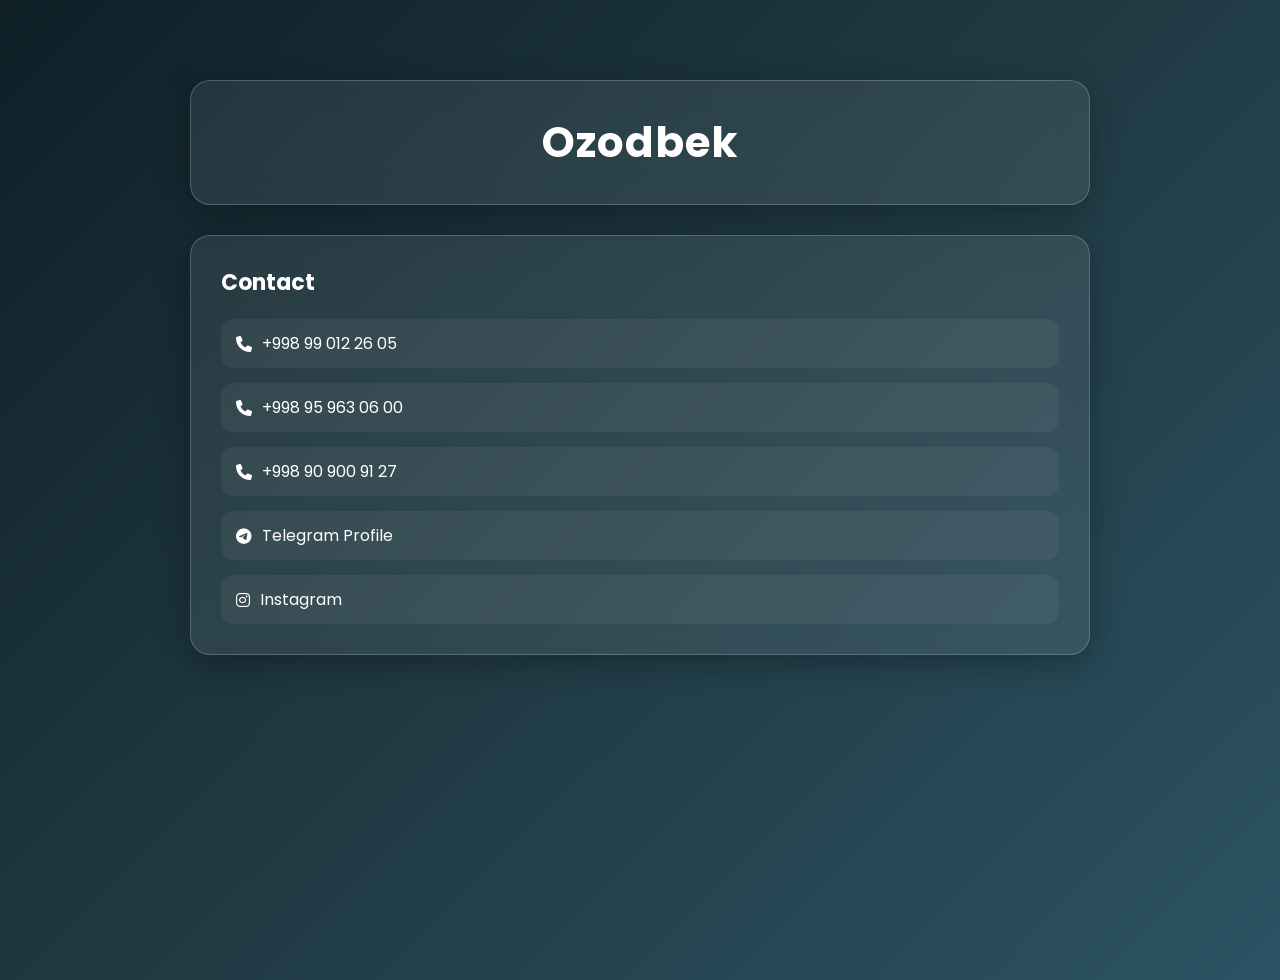
==== index.html @ 57e9100e "Add files via upload" ====
<!DOCTYPE html>
<html lang="uz">
<head>
    <meta charset="UTF-8">
    <meta name="viewport" content="width=device-width, initial-scale=1.0">
    <title>Ozodbek | Frontend Developer</title>

    <!-- CSS -->
    <link rel="stylesheet" href="style.css">

    <!-- Font Awesome -->
    <link
        rel="stylesheet"
        href="https://cdnjs.cloudflare.com/ajax/libs/font-awesome/6.5.0/css/all.min.css"
    />

    <!-- Google Font -->
    <link
        href="https://fonts.googleapis.com/css2?family=Poppins:wght@300;400;600;700&display=swap"
        rel="stylesheet"
    />
</head>
<body>

    <div class="container">

        <!-- HERO -->
        <section class="glass hero">
            <h1>Ozodbek</h1>
        </section>

        <!-- CONTACT -->
        <section class="glass contact">
            <h2>Contact</h2>

            <div class="contact-links">

                <a href="tel:+998990122605">
                    <i class="fa-solid fa-phone"></i>
                    +998 99 012 26 05
                </a>

                <a href="tel:+998959630600">
                    <i class="fa-solid fa-phone"></i>
                    +998 95 963 06 00
                </a>

                <a href="tel:+998909009127">
                    <i class="fa-solid fa-phone"></i>
                    +998 90 900 91 27
                </a>
                
                <a href="https://t.me/Azadbei" target="_blank">
                    <i class="fa-brands fa-telegram"></i>
                    Telegram Profile
                </a>

                <a href="https://instagram.com/azadbei" target="_blank">
                    <i class="fa-brands fa-instagram"></i>
                    Instagram
                </a>

            </div>
        </section>

    </div>

</body>
</html>
---- style.css ----
/* ===== RESET ===== */
*{
    margin:0;
    padding:0;
    box-sizing:border-box;
    font-family:'Poppins', sans-serif;
}

/* ===== BODY ===== */
body{
    min-height:100vh;
    background:linear-gradient(135deg,#0f2027,#203a43,#2c5364);
    color:#fff;
    overflow-x:hidden;
}

/* ===== MAIN CONTAINER ===== */
.container{
    width:90%;
    max-width:900px;
    margin:80px auto;
    display:flex;
    flex-direction:column;
    gap:30px;
}

/* ===== GLASS CARD ===== */
.glass{
    background:rgba(255,255,255,0.08);
    border-radius:20px;
    padding:30px;
    backdrop-filter:blur(15px);
    -webkit-backdrop-filter:blur(15px);
    border:1px solid rgba(255,255,255,0.2);
    box-shadow:0 8px 32px rgba(0,0,0,0.3);
    transition:0.4s ease;
}

.glass:hover{
    transform:translateY(-6px);
    box-shadow:0 12px 40px rgba(0,0,0,0.4);
}

/* ===== HERO ===== */
.hero{
    text-align:center;
}

.hero h1{
    font-size:42px;
    font-weight:700;
    letter-spacing:1px;
}

.hero h2{
    font-weight:400;
    margin-top:10px;
    opacity:0.8;
}

.bio{
    margin-top:15px;
    font-size:14px;
    opacity:0.7;
}

/* ===== CONTACT ===== */
.contact h2{
    margin-bottom:20px;
    font-size:22px;
}

.contact-links{
    display:flex;
    flex-direction:column;
    gap:15px;
}

.contact-links a{
    text-decoration:none;
    color:#fff;
    background:rgba(255,255,255,0.05);
    padding:12px 15px;
    border-radius:12px;
    display:flex;
    align-items:center;
    gap:10px;
    transition:0.3s ease;
}

.contact-links a:hover{
    background:rgba(255,255,255,0.15);
    transform:translateX(6px);
}

/* ===== HOBBIES ===== */
.hobbies h2{
    margin-bottom:20px;
    font-size:22px;
}

.hobby-item{
    display:flex;
    align-items:center;
    gap:10px;
    background:rgba(255,255,255,0.05);
    padding:12px 15px;
    border-radius:12px;
    margin-bottom:12px;
    transition:0.3s ease;
}

.hobby-item:hover{
    background:rgba(255,255,255,0.15);
}

.hobby-item a{
    color:#fff;
    text-decoration:none;
    transition:0.3s;
}

.hobby-item a:hover{
    color:#00d4ff;
    transform:translateX(5px);
}

/* ===== RESPONSIVE ===== */
@media(max-width:768px){
    .hero h1{
        font-size:32px;
    }

    .glass{
        padding:20px;
    }
}

@media(max-width:480px){
    .container{
        margin:40px auto;
    }

    .hero h1{
        font-size:26px;
    }
}
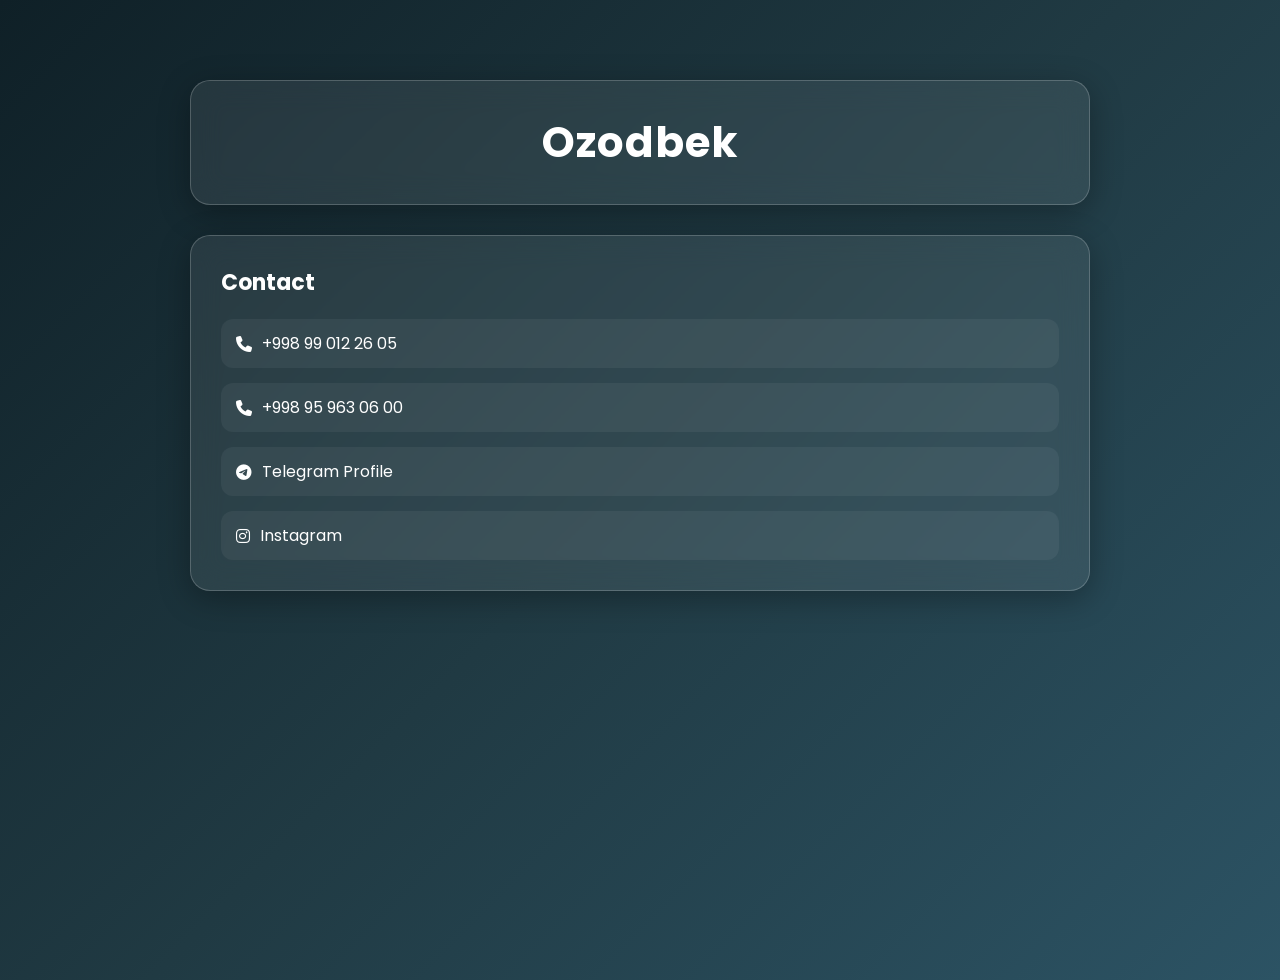
==== commit 83d8e031: "Fix HTML formatting and remove duplicate content" ====
--- a/index.html
+++ b/index.html
@@ -44,11 +44,6 @@
                     <i class="fa-solid fa-phone"></i>
                     +998 95 963 06 00
                 </a>
-
-                <a href="tel:+998909009127">
-                    <i class="fa-solid fa-phone"></i>
-                    +998 90 900 91 27
-                </a>
                 
                 <a href="https://t.me/Azadbei" target="_blank">
                     <i class="fa-brands fa-telegram"></i>
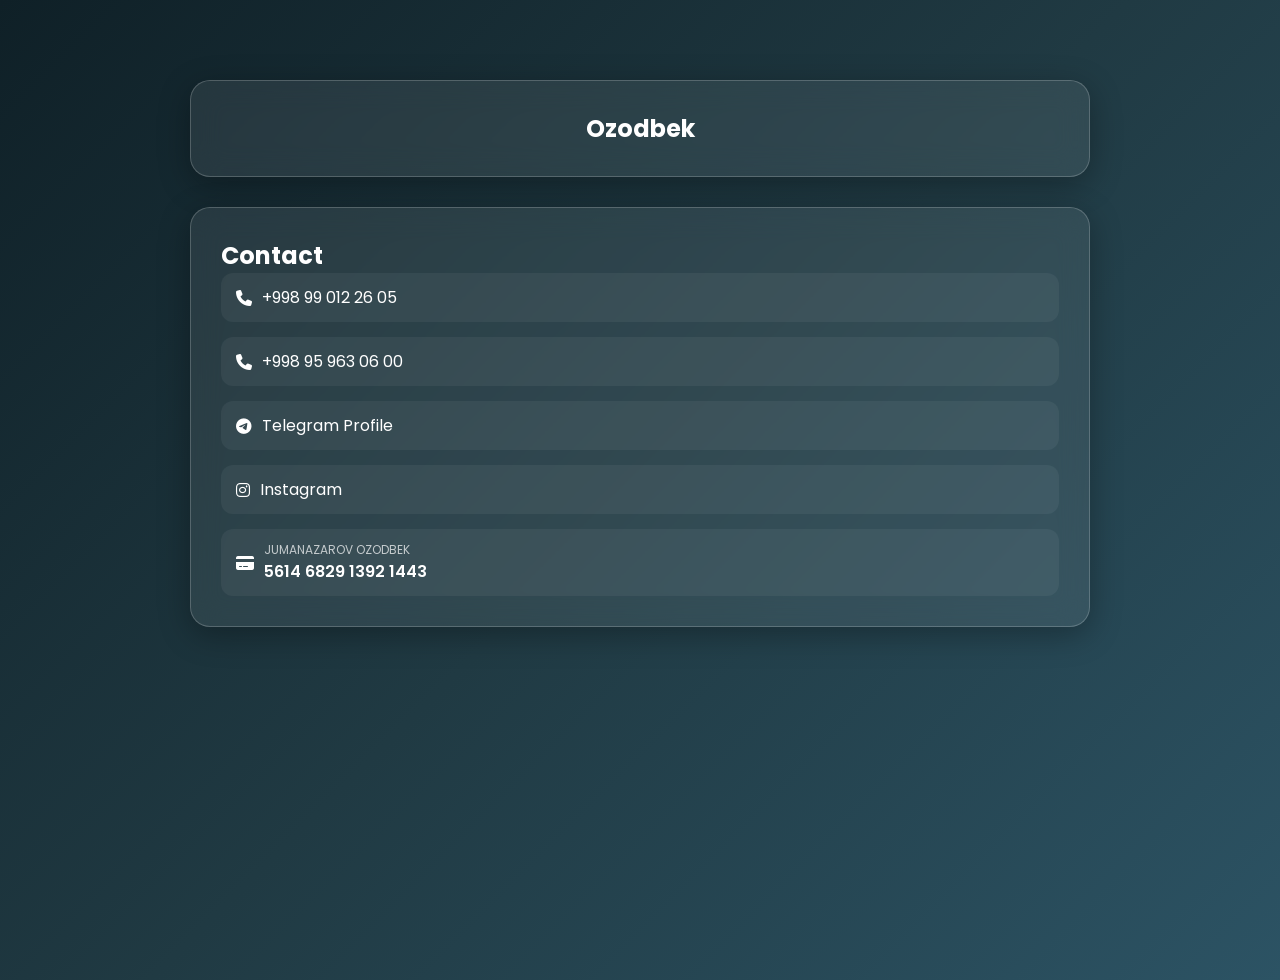
==== commit 69c5b2f0: "update design + card copy feature" ====
--- a/index.html
+++ b/index.html
@@ -1,64 +1,68 @@
-<!DOCTYPE html>
+<!doctype html>
 <html lang="uz">
-<head>
-    <meta charset="UTF-8">
-    <meta name="viewport" content="width=device-width, initial-scale=1.0">
-    <title>Ozodbek | Frontend Developer</title>
+  <head>
+    <meta charset="UTF-8" />
+    <meta name="viewport" content="width=device-width, initial-scale=1.0" />
+    <title>Ozodbek | contact-links</title>
 
-    <!-- CSS -->
-    <link rel="stylesheet" href="style.css">
+    <link rel="stylesheet" href="style.css" />
 
-    <!-- Font Awesome -->
     <link
-        rel="stylesheet"
-        href="https://cdnjs.cloudflare.com/ajax/libs/font-awesome/6.5.0/css/all.min.css"
+      rel="stylesheet"
+      href="https://cdnjs.cloudflare.com/ajax/libs/font-awesome/6.5.0/css/all.min.css"
     />
 
-    <!-- Google Font -->
     <link
-        href="https://fonts.googleapis.com/css2?family=Poppins:wght@300;400;600;700&display=swap"
-        rel="stylesheet"
+      href="https://fonts.googleapis.com/css2?family=Poppins:wght@300;400;600;700&display=swap"
+      rel="stylesheet"
     />
-</head>
-<body>
+  </head>
 
+  <body>
     <div class="container">
+      <section class="glass hero">
+        <h1>Ozodbek</h1>
+      </section>
 
-        <!-- HERO -->
-        <section class="glass hero">
-            <h1>Ozodbek</h1>
-        </section>
+      <section class="glass contact">
+        <h2>Contact</h2>
 
-        <!-- CONTACT -->
-        <section class="glass contact">
-            <h2>Contact</h2>
+        <div class="contact-links">
+          <a href="tel:+998990122605">
+            <i class="fa-solid fa-phone"></i>
+            +998 99 012 26 05
+          </a>
 
-            <div class="contact-links">
+          <a href="tel:+998959630600">
+            <i class="fa-solid fa-phone"></i>
+            +998 95 963 06 00
+          </a>
 
-                <a href="tel:+998990122605">
-                    <i class="fa-solid fa-phone"></i>
-                    +998 99 012 26 05
-                </a>
+          <a href="https://t.me/Azadbei" target="_blank">
+            <i class="fa-brands fa-telegram"></i>
+            Telegram Profile
+          </a>
 
-                <a href="tel:+998959630600">
-                    <i class="fa-solid fa-phone"></i>
-                    +998 95 963 06 00
-                </a>
-                
-                <a href="https://t.me/Azadbei" target="_blank">
-                    <i class="fa-brands fa-telegram"></i>
-                    Telegram Profile
-                </a>
+          <a href="https://instagram.com/azadbei" target="_blank">
+            <i class="fa-brands fa-instagram"></i>
+            Instagram
+          </a>
 
-                <a href="https://instagram.com/azadbei" target="_blank">
-                    <i class="fa-brands fa-instagram"></i>
-                    Instagram
-                </a>
+          <div class="card-number" id="card">
+            <i class="fa-solid fa-credit-card"></i>
 
+            <div class="card-info">
+              <span class="card-owner">JUMANAZAROV OZODBEK</span>
+              <span id="card-text">5614 6829 1392 1443</span>
             </div>
-        </section>
-
+          </div>
+          
+        </div>
+      </section>
     </div>
 
-</body>
+    <div class="toast" id="toast">Copied ✅</div>
+
+    <script src="script.js"></script>
+  </body>
 </html>
--- a/style.css
+++ b/style.css
@@ -1,147 +1,142 @@
-/* ===== RESET ===== */
-*{
-    margin:0;
-    padding:0;
-    box-sizing:border-box;
-    font-family:'Poppins', sans-serif;
+* {
+  margin: 0;
+  padding: 0;
+  box-sizing: border-box;
+  font-family: "Poppins", sans-serif;
 }
 
-/* ===== BODY ===== */
-body{
-    min-height:100vh;
-    background:linear-gradient(135deg,#0f2027,#203a43,#2c5364);
-    color:#fff;
-    overflow-x:hidden;
+body {
+  min-height: 100vh;
+  background: linear-gradient(135deg, #0f2027, #203a43, #2c5364);
+  color: #fff;
 }
 
-/* ===== MAIN CONTAINER ===== */
-.container{
-    width:90%;
-    max-width:900px;
-    margin:80px auto;
-    display:flex;
-    flex-direction:column;
-    gap:30px;
+.container {
+  width: 90%;
+  max-width: 900px;
+  margin: 80px auto;
+  display: flex;
+  flex-direction: column;
+  gap: 30px;
 }
 
-/* ===== GLASS CARD ===== */
-.glass{
-    background:rgba(255,255,255,0.08);
-    border-radius:20px;
-    padding:30px;
-    backdrop-filter:blur(15px);
-    -webkit-backdrop-filter:blur(15px);
-    border:1px solid rgba(255,255,255,0.2);
-    box-shadow:0 8px 32px rgba(0,0,0,0.3);
-    transition:0.4s ease;
+.glass {
+  background: rgba(255, 255, 255, 0.08);
+  border-radius: 20px;
+  padding: 30px;
+  backdrop-filter: blur(15px);
+  border: 1px solid rgba(255, 255, 255, 0.2);
+  box-shadow: 0 8px 32px rgba(0, 0, 0, 0.3);
 }
 
-.glass:hover{
-    transform:translateY(-6px);
-    box-shadow:0 12px 40px rgba(0,0,0,0.4);
+.hero {
+  text-align: center;
 }
 
-/* ===== HERO ===== */
-.hero{
-    text-align:center;
+.contact-links {
+  display: flex;
+  flex-direction: column;
+  gap: 15px;
 }
 
-.hero h1{
-    font-size:42px;
-    font-weight:700;
-    letter-spacing:1px;
+.contact-links a {
+  text-decoration: none;
+  color: #fff;
+  background: rgba(255, 255, 255, 0.05);
+  padding: 12px 15px;
+  border-radius: 12px;
+  display: flex;
+  align-items: center;
+  gap: 10px;
+
+  transition:
+    transform 0.25s ease,
+    background 0.25s ease;
 }
 
-.hero h2{
-    font-weight:400;
-    margin-top:10px;
-    opacity:0.8;
+.contact-links a:hover {
+  background: rgba(255, 255, 255, 0.15);
+  transform: translateX(6px);
 }
 
-.bio{
-    margin-top:15px;
-    font-size:14px;
-    opacity:0.7;
+/* CARD */
+.card-number {
+  background: rgba(255, 255, 255, 0.05);
+  padding: 12px 15px;
+  border-radius: 12px;
+  cursor: pointer;
+
+  display: flex; /* 🔥 MUHIM */
+  align-items: center; /* 🔥 MUHIM */
+  gap: 10px;
+
+  transition:
+    transform 0.25s ease,
+    background 0.25s ease;
 }
 
-/* ===== CONTACT ===== */
-.contact h2{
-    margin-bottom:20px;
-    font-size:22px;
+.card-number i {
+  font-size: 16px;
 }
 
-.contact-links{
-    display:flex;
-    flex-direction:column;
-    gap:15px;
+.card-number:hover {
+  background: rgba(255, 255, 255, 0.15);
+  transform: translateX(6px);
 }
 
-.contact-links a{
-    text-decoration:none;
-    color:#fff;
-    background:rgba(255,255,255,0.05);
-    padding:12px 15px;
-    border-radius:12px;
-    display:flex;
-    align-items:center;
-    gap:10px;
-    transition:0.3s ease;
+.card-number:active {
+  transform: scale(0.97);
 }
 
-.contact-links a:hover{
-    background:rgba(255,255,255,0.15);
-    transform:translateX(6px);
+.card-info {
+  display: flex;
+  flex-direction: column;
 }
 
-/* ===== HOBBIES ===== */
-.hobbies h2{
-    margin-bottom:20px;
-    font-size:22px;
+.card-owner {
+  font-size: 12px;
+  opacity: 0.7;
 }
 
-.hobby-item{
-    display:flex;
-    align-items:center;
-    gap:10px;
-    background:rgba(255,255,255,0.05);
-    padding:12px 15px;
-    border-radius:12px;
-    margin-bottom:12px;
-    transition:0.3s ease;
+#card-text {
+  font-weight: 600;
 }
 
-.hobby-item:hover{
-    background:rgba(255,255,255,0.15);
+.card-top {
+  display: flex;
+  justify-content: space-between;
+  align-items: center;
+  margin-bottom: 8px;
 }
 
-.hobby-item a{
-    color:#fff;
-    text-decoration:none;
-    transition:0.3s;
+.card-bank {
+  font-size: 12px;
+  opacity: 0.7;
+  letter-spacing: 1px;
 }
 
-.hobby-item a:hover{
-    color:#00d4ff;
-    transform:translateX(5px);
+.card-logo {
+  font-size: 18px;
+  opacity: 0.8;
 }
 
-/* ===== RESPONSIVE ===== */
-@media(max-width:768px){
-    .hero h1{
-        font-size:32px;
-    }
-
-    .glass{
-        padding:20px;
-    }
+/* TOAST */
+.toast {
+  position: fixed;
+  bottom: 30px;
+  left: 50%;
+  transform: translateX(-50%) translateY(20px);
+  background: rgba(255, 255, 255, 0.05);
+  backdrop-filter: blur(15px);
+  border: 1px solid rgba(255, 255, 255, 0.2);
+  color: #fff;
+  padding: 10px 20px;
+  border-radius: 20px;
+  opacity: 0;
+  transition: 0.4s;
 }
 
-@media(max-width:480px){
-    .container{
-        margin:40px auto;
-    }
-
-    .hero h1{
-        font-size:26px;
-    }
+.toast.show {
+  opacity: 1;
+  transform: translateX(-50%) translateY(0);
 }
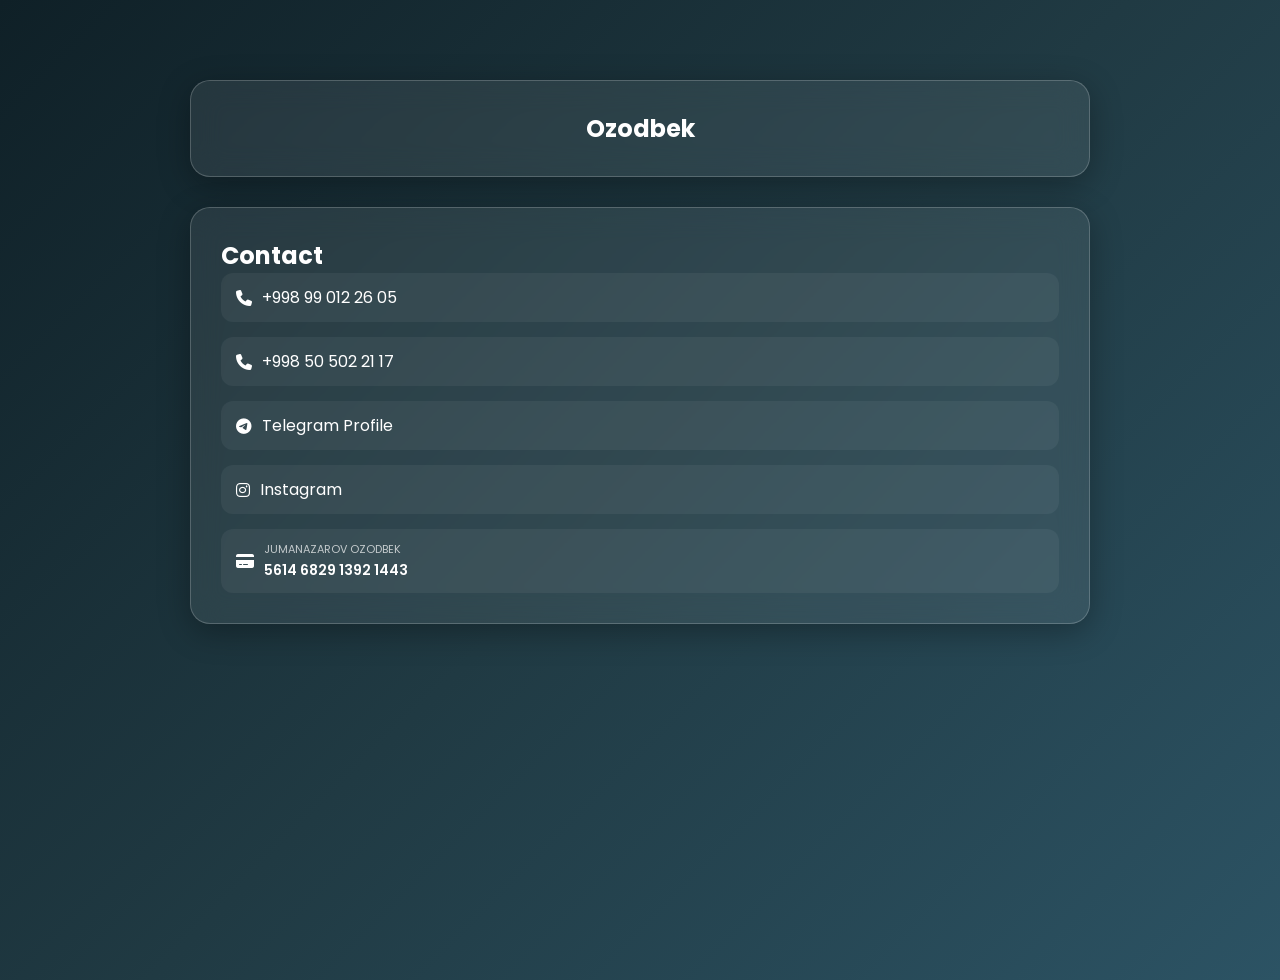
==== commit 169f063b: "Fix phone number in contact links Updated phone number in contact links." ====
--- a/index.html
+++ b/index.html
@@ -33,9 +33,9 @@
             +998 99 012 26 05
           </a>
 
-          <a href="tel:+998959630600">
+          <a href="tel:+998505022117">
             <i class="fa-solid fa-phone"></i>
-            +998 95 963 06 00
+            +998 50 502 21 17
           </a>
 
           <a href="https://t.me/Azadbei" target="_blank">
--- a/style.css
+++ b/style.css
@@ -1,142 +1,149 @@
-* {
-  margin: 0;
-  padding: 0;
-  box-sizing: border-box;
-  font-family: "Poppins", sans-serif;
+*{
+  margin:0;
+  padding:0;
+  box-sizing:border-box;
+  font-family:"Poppins", sans-serif;
 }
 
-body {
-  min-height: 100vh;
-  background: linear-gradient(135deg, #0f2027, #203a43, #2c5364);
-  color: #fff;
+body{
+  min-height:100vh;
+  background:linear-gradient(135deg,#0f2027,#203a43,#2c5364);
+  color:#fff;
 }
 
-.container {
-  width: 90%;
-  max-width: 900px;
-  margin: 80px auto;
-  display: flex;
-  flex-direction: column;
-  gap: 30px;
+.container{
+  width:90%;
+  max-width:900px;
+  margin:80px auto;
+  display:flex;
+  flex-direction:column;
+  gap:30px;
 }
 
-.glass {
-  background: rgba(255, 255, 255, 0.08);
-  border-radius: 20px;
-  padding: 30px;
-  backdrop-filter: blur(15px);
-  border: 1px solid rgba(255, 255, 255, 0.2);
-  box-shadow: 0 8px 32px rgba(0, 0, 0, 0.3);
+.glass{
+  background:rgba(255,255,255,0.08);
+  border-radius:20px;
+  padding:30px;
+  backdrop-filter:blur(15px);
+  border:1px solid rgba(255,255,255,0.2);
+  box-shadow:0 8px 32px rgba(0,0,0,0.3);
 }
 
-.hero {
-  text-align: center;
+.hero{
+  text-align:center;
 }
 
-.contact-links {
-  display: flex;
-  flex-direction: column;
-  gap: 15px;
+.contact-links{
+  display:flex;
+  flex-direction:column;
+  gap:15px;
 }
 
-.contact-links a {
-  text-decoration: none;
-  color: #fff;
-  background: rgba(255, 255, 255, 0.05);
-  padding: 12px 15px;
-  border-radius: 12px;
-  display: flex;
-  align-items: center;
-  gap: 10px;
-
-  transition:
-    transform 0.25s ease,
-    background 0.25s ease;
+.contact-links a{
+  text-decoration:none;
+  color:#fff;
+  background:rgba(255,255,255,0.05);
+  padding:12px 15px;
+  border-radius:12px;
+  display:flex;
+  align-items:center;
+  gap:10px;
+  transition:transform 0.25s ease, background 0.25s ease;
 }
 
-.contact-links a:hover {
-  background: rgba(255, 255, 255, 0.15);
-  transform: translateX(6px);
+.contact-links a:hover{
+  background:rgba(255,255,255,0.15);
+  transform:translateX(6px);
 }
 
 /* CARD */
-.card-number {
-  background: rgba(255, 255, 255, 0.05);
-  padding: 12px 15px;
-  border-radius: 12px;
-  cursor: pointer;
+.card-number{
+  background:rgba(255,255,255,0.05);
+  padding:12px 15px;
+  border-radius:12px;
+  cursor:pointer;
 
-  display: flex; /* 🔥 MUHIM */
-  align-items: center; /* 🔥 MUHIM */
-  gap: 10px;
+  display:flex;
+  align-items:center;
+  gap:10px;
+  flex-wrap:wrap;
 
-  transition:
-    transform 0.25s ease,
-    background 0.25s ease;
+  transition:transform 0.25s ease, background 0.25s ease;
 }
 
-.card-number i {
-  font-size: 16px;
+.card-number:hover{
+  background:rgba(255,255,255,0.15);
+  transform:translateX(6px);
 }
 
-.card-number:hover {
-  background: rgba(255, 255, 255, 0.15);
-  transform: translateX(6px);
+.card-number:active{
+  transform:scale(0.97);
 }
 
-.card-number:active {
-  transform: scale(0.97);
+.card-info{
+  display:flex;
+  flex-direction:column;
+  gap:2px;
 }
 
-.card-info {
-  display: flex;
-  flex-direction: column;
+.card-owner{
+  font-size:11px;
+  opacity:0.7;
 }
 
-.card-owner {
-  font-size: 12px;
-  opacity: 0.7;
+#card-text{
+  font-size:14px;
+  font-weight:600;
+  word-break:break-all;
 }
 
-#card-text {
-  font-weight: 600;
+.card-top{
+  display:flex;
+  justify-content:space-between;
+  align-items:center;
+  margin-bottom:8px;
 }
 
-.card-top {
-  display: flex;
-  justify-content: space-between;
-  align-items: center;
-  margin-bottom: 8px;
+.card-bank{
+  font-size:12px;
+  opacity:0.7;
+  letter-spacing:1px;
 }
 
-.card-bank {
-  font-size: 12px;
-  opacity: 0.7;
-  letter-spacing: 1px;
-}
-
-.card-logo {
-  font-size: 18px;
-  opacity: 0.8;
+.card-logo{
+  font-size:18px;
+  opacity:0.8;
 }
 
 /* TOAST */
-.toast {
-  position: fixed;
-  bottom: 30px;
-  left: 50%;
-  transform: translateX(-50%) translateY(20px);
-  background: rgba(255, 255, 255, 0.05);
-  backdrop-filter: blur(15px);
-  border: 1px solid rgba(255, 255, 255, 0.2);
-  color: #fff;
-  padding: 10px 20px;
-  border-radius: 20px;
-  opacity: 0;
-  transition: 0.4s;
+.toast{
+  position:fixed;
+  bottom:20px;
+  left:50%;
+  transform:translateX(-50%) translateY(20px);
+  background:rgba(255,255,255,0.05);
+  backdrop-filter:blur(15px);
+  border:1px solid rgba(255,255,255,0.2);
+  color:#fff;
+  padding:10px 20px;
+  border-radius:20px;
+  opacity:0;
+  transition:0.4s;
 }
 
-.toast.show {
-  opacity: 1;
-  transform: translateX(-50%) translateY(0);
+.toast.show{
+  opacity:1;
+  transform:translateX(-50%) translateY(0);
 }
+
+/* MOBILE */
+@media(max-width:480px){
+  .container{
+    margin:40px auto;
+  }
+
+  .contact-links a,
+  .card-number{
+    font-size:14px;
+  }
+}
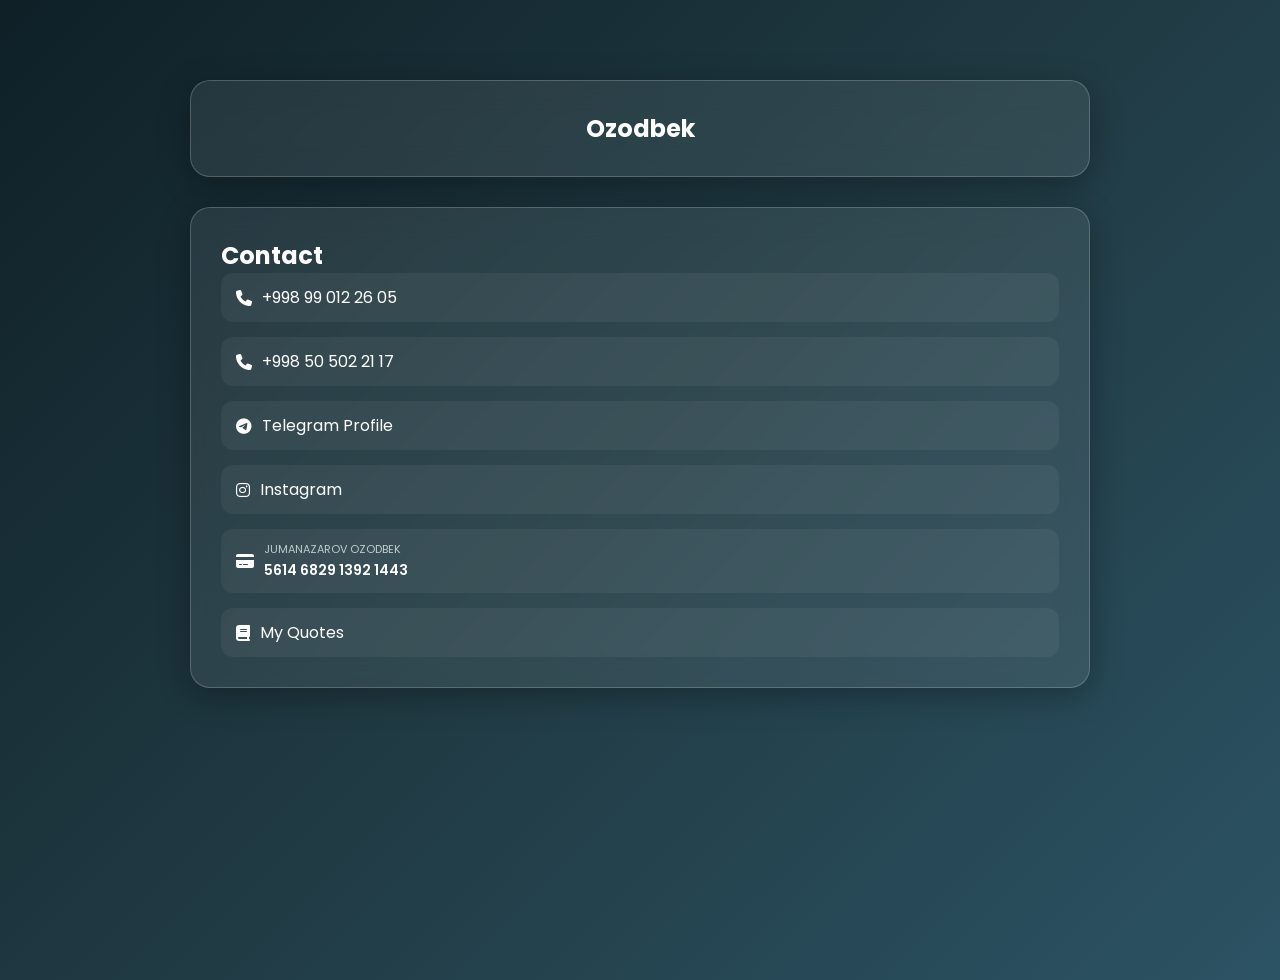
==== commit 7f01601d: "Update index.html" ====
--- a/index.html
+++ b/index.html
@@ -56,6 +56,13 @@
               <span id="card-text">5614 6829 1392 1443</span>
             </div>
           </div>
+        		
+        			<div class="quote-link">
+  <a href="quotes.html">
+    <i class="fa-solid fa-book"></i>
+    My Quotes
+  </a>
+</div>
           
         </div>
       </section>
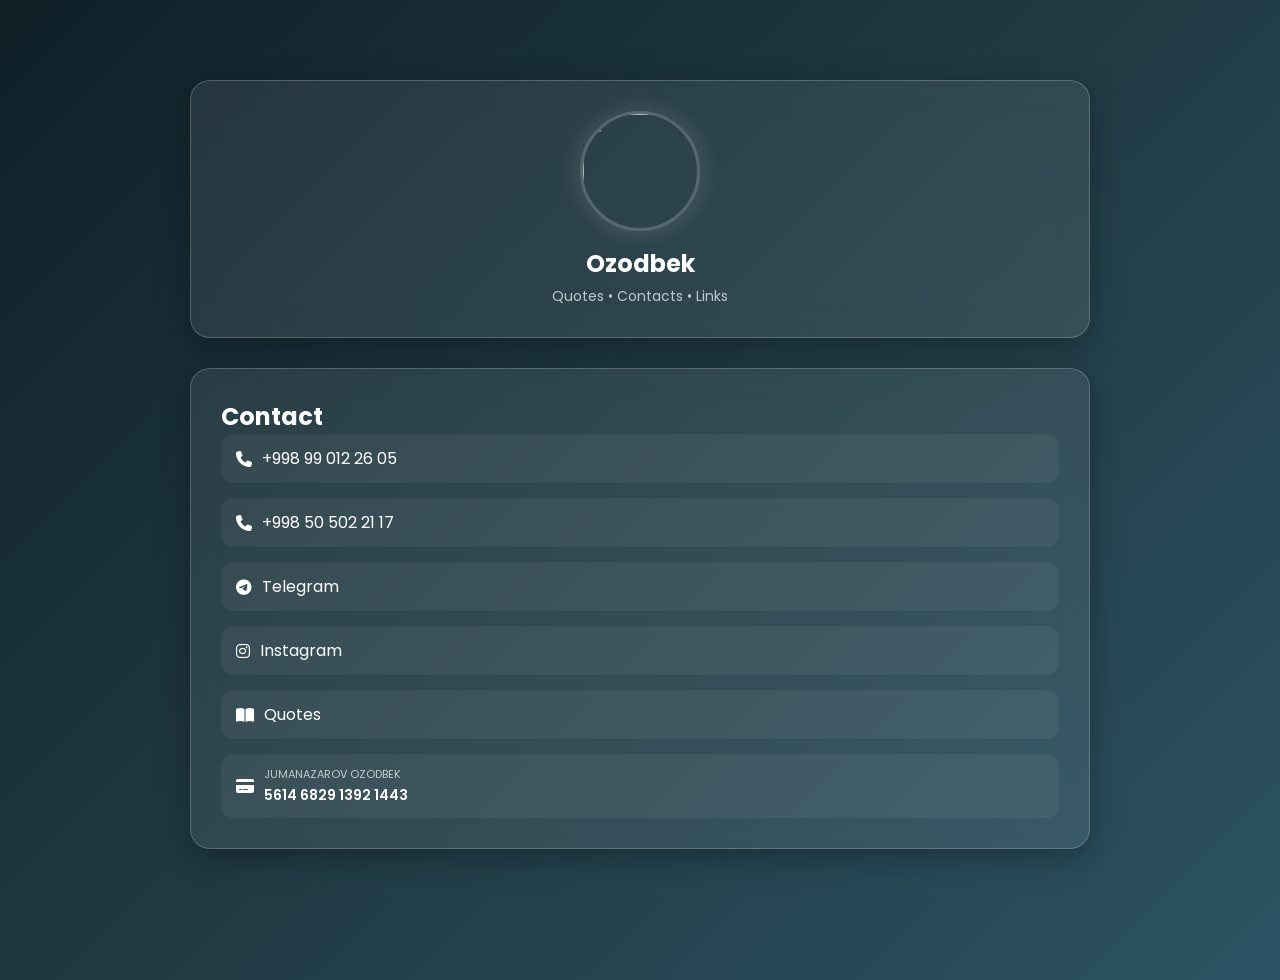
==== commit 62ef36bf: "Enhance index.html with new features and styling Added avatar image and subtitle to hero section. Up" ====
--- a/index.html
+++ b/index.html
@@ -1,75 +1,209 @@
 <!doctype html>
 <html lang="uz">
-  <head>
-    <meta charset="UTF-8" />
-    <meta name="viewport" content="width=device-width, initial-scale=1.0" />
-    <title>Ozodbek | contact-links</title>
-
-    <link rel="stylesheet" href="style.css" />
-
-    <link
-      rel="stylesheet"
-      href="https://cdnjs.cloudflare.com/ajax/libs/font-awesome/6.5.0/css/all.min.css"
-    />
-
-    <link
-      href="https://fonts.googleapis.com/css2?family=Poppins:wght@300;400;600;700&display=swap"
-      rel="stylesheet"
-    />
-  </head>
-
-  <body>
-    <div class="container">
-      <section class="glass hero">
-        <h1>Ozodbek</h1>
-      </section>
-
-      <section class="glass contact">
-        <h2>Contact</h2>
-
-        <div class="contact-links">
-          <a href="tel:+998990122605">
-            <i class="fa-solid fa-phone"></i>
-            +998 99 012 26 05
-          </a>
-
-          <a href="tel:+998505022117">
-            <i class="fa-solid fa-phone"></i>
-            +998 50 502 21 17
-          </a>
-
-          <a href="https://t.me/Azadbei" target="_blank">
-            <i class="fa-brands fa-telegram"></i>
-            Telegram Profile
-          </a>
-
-          <a href="https://instagram.com/azadbei" target="_blank">
-            <i class="fa-brands fa-instagram"></i>
-            Instagram
-          </a>
-
-          <div class="card-number" id="card">
-            <i class="fa-solid fa-credit-card"></i>
-
-            <div class="card-info">
-              <span class="card-owner">JUMANAZAROV OZODBEK</span>
-              <span id="card-text">5614 6829 1392 1443</span>
-            </div>
-          </div>
-        		
-        			<div class="quote-link">
-  <a href="quotes.html">
-    <i class="fa-solid fa-book"></i>
-    My Quotes
-  </a>
-</div>
-          
-        </div>
-      </section>
-    </div>
-
-    <div class="toast" id="toast">Copied ✅</div>
-
-    <script src="script.js"></script>
-  </body>
+
+<head>
+
+<meta charset="UTF-8">
+<meta name="viewport" content="width=device-width, initial-scale=1.0">
+
+<title>Ozodbek | Contact Links</title>
+
+<link rel="stylesheet" href="style.css">
+
+<link rel="stylesheet"
+href="https://cdnjs.cloudflare.com/ajax/libs/font-awesome/6.5.0/css/all.min.css">
+
+<link href="https://fonts.googleapis.com/css2?family=Poppins:wght@300;400;600;700&display=swap"
+rel="stylesheet">
+
+<style>
+
+.avatar{
+
+width:120px;
+height:120px;
+
+border-radius:50%;
+
+object-fit:cover;
+
+border:3px solid rgba(255,255,255,.2);
+
+margin-bottom:15px;
+
+box-shadow:0 0 25px rgba(255,255,255,.15);
+
+}
+
+.subtitle{
+
+font-size:14px;
+
+opacity:.7;
+
+margin-top:5px;
+
+}
+
+</style>
+
+</head>
+
+
+<body>
+
+<div class="container">
+
+
+<section class="glass hero">
+
+<img src="#" class="avatar">
+
+<h1>Ozodbek</h1>
+
+<p class="subtitle">
+
+Quotes • Contacts • Links
+
+</p>
+
+</section>
+
+
+
+<section class="glass contact">
+
+<h2>Contact</h2>
+
+
+<div class="contact-links">
+
+
+<a href="tel:+998990122605">
+
+<i class="fa-solid fa-phone"></i>
+
++998 99 012 26 05
+
+</a>
+
+
+
+<a href="tel:+998505022117">
+
+<i class="fa-solid fa-phone"></i>
+
++998 50 502 21 17
+
+</a>
+
+
+
+<a href="https://t.me/Azadbei" target="_blank">
+
+<i class="fa-brands fa-telegram"></i>
+
+Telegram
+
+</a>
+
+
+
+<a href="https://instagram.com/azadbei" target="_blank">
+
+<i class="fa-brands fa-instagram"></i>
+
+Instagram
+
+</a>
+
+
+
+<a href="quotes.html">
+
+<i class="fa-solid fa-book-open"></i>
+
+Quotes
+
+</a>
+
+
+
+
+<div class="card-number" id="card">
+
+
+<i class="fa-solid fa-credit-card"></i>
+
+
+
+<div class="card-info">
+
+<span class="card-owner">
+
+JUMANAZAROV OZODBEK
+
+</span>
+
+
+
+<span id="card-text">
+
+5614 6829 1392 1443
+
+</span>
+
+
+</div>
+
+</div>
+
+
+</div>
+
+
+</section>
+
+
+</div>
+
+
+
+<div class="toast" id="toast">
+
+Copied ✅
+
+</div>
+
+
+
+<script>
+
+let card=document.getElementById("card");
+
+let text=document.getElementById("card-text");
+
+let toast=document.getElementById("toast");
+
+
+card.addEventListener("click",()=>{
+
+navigator.clipboard.writeText(text.innerText);
+
+toast.classList.add("show");
+
+
+setTimeout(()=>{
+
+toast.classList.remove("show");
+
+},2000);
+
+});
+
+</script>
+
+
+</body>
+
 </html>
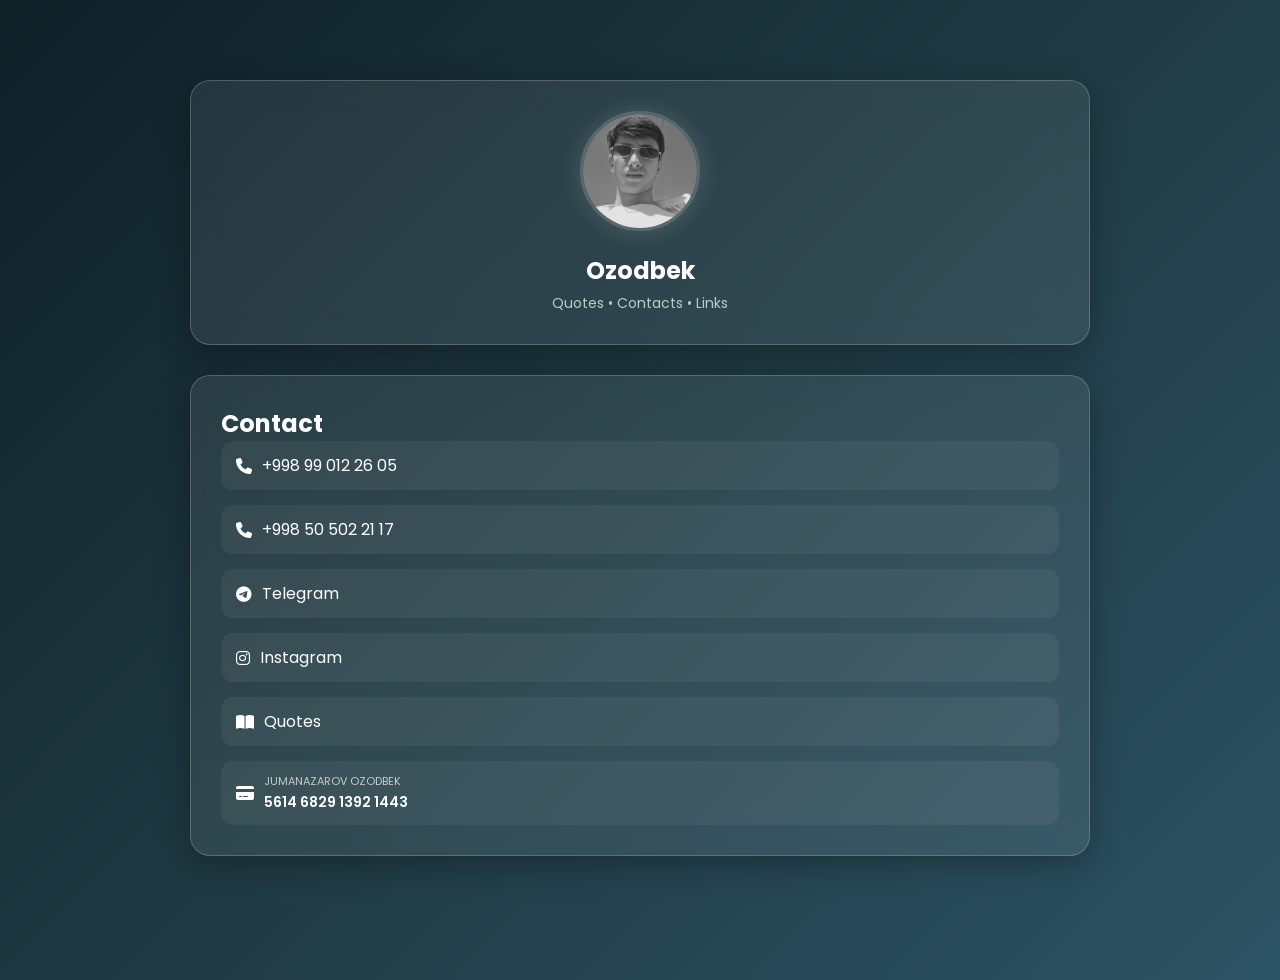
==== commit 6e5986b1: "Change avatar image and card owner details Updated avatar image source and modified card owner name." ====
--- a/index.html
+++ b/index.html
@@ -57,7 +57,7 @@
 
 <section class="glass hero">
 
-<img src="#" class="avatar">
+<img src="IMG_20260625_055103_210.jpg" class="avatar">
 
 <h1>Ozodbek</h1>
 
--- a/style.css
+++ b/style.css
@@ -146,4 +146,96 @@
   .card-number{
     font-size:14px;
   }
-}+}
+
+/* AVATAR */
+
+.avatar{
+  width:120px;
+  height:120px;
+  border-radius:50%;
+  object-fit:cover;
+  border:3px solid rgba(255,255,255,.2);
+  margin-bottom:15px;
+  box-shadow:0 0 25px rgba(255,255,255,.15);
+}
+
+/* SUBTITLE */
+
+.subtitle{
+  font-size:14px;
+  opacity:.7;
+  margin-top:5px;
+}
+
+/* HOME */
+
+.home{
+  text-decoration:none;
+  color:#fff;
+  display:flex;
+  align-items:center;
+  gap:10px;
+  margin-bottom:20px;
+}
+
+/* SEARCH */
+
+.search{
+  margin-top:20px;
+  width:100%;
+  padding:12px 15px;
+  border:none;
+  outline:none;
+  border-radius:12px;
+  background:rgba(255,255,255,.05);
+  color:#fff;
+  font-size:14px;
+}
+
+.search::placeholder{
+  color:rgba(255,255,255,.6);
+}
+
+/* RANDOM */
+
+.random{
+  margin-top:15px;
+  background:rgba(255,255,255,.05);
+  padding:12px 15px;
+  border-radius:12px;
+  cursor:pointer;
+  display:flex;
+  align-items:center;
+  gap:10px;
+  transition:transform .25s ease,
+             background .25s ease;
+}
+
+.random:hover{
+  background:rgba(255,255,255,.15);
+  transform:translateX(6px);
+}
+
+/* QUOTES */
+
+.quotes{
+  display:flex;
+  flex-direction:column;
+  gap:15px;
+}
+
+.quote{
+  background:rgba(255,255,255,.05);
+  padding:12px 15px;
+  border-radius:12px;
+  cursor:pointer;
+  line-height:1.7;
+  transition:transform .25s ease,
+             background .25s ease;
+}
+
+.quote:hover{
+  background:rgba(255,255,255,.15);
+  transform:translateX(6px);
+}
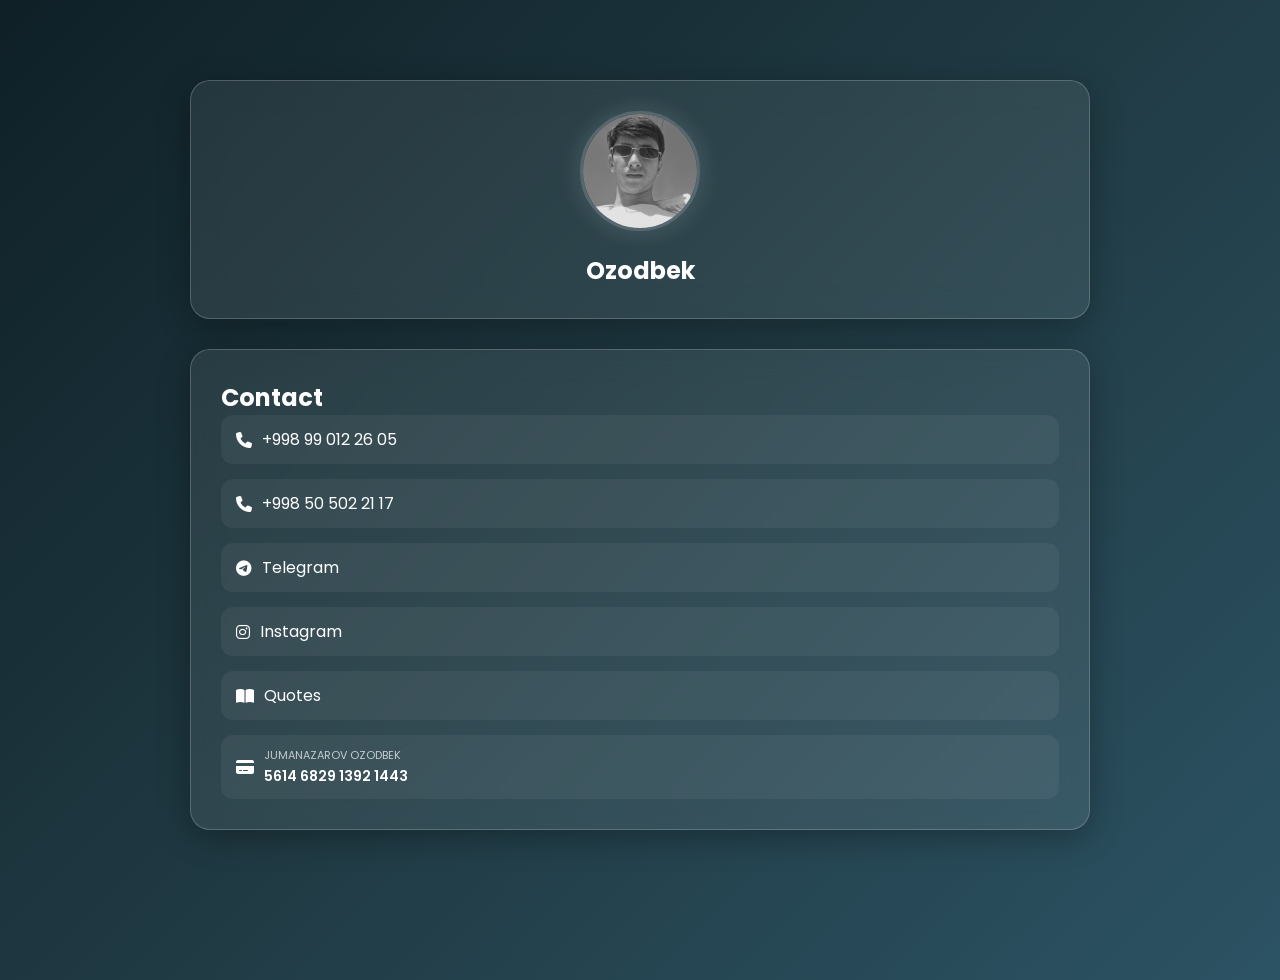
==== commit 81208569: "Fix HTML formatting and structure" ====
--- a/index.html
+++ b/index.html
@@ -61,12 +61,6 @@
 
 <h1>Ozodbek</h1>
 
-<p class="subtitle">
-
-Quotes • Contacts • Links
-
-</p>
-
 </section>
 
 
--- a/style.css
+++ b/style.css
@@ -239,3 +239,8 @@
   background:rgba(255,255,255,.15);
   transform:translateX(6px);
 }
+
+.avatar{
+  width:120px;
+  height:120px;
+}
